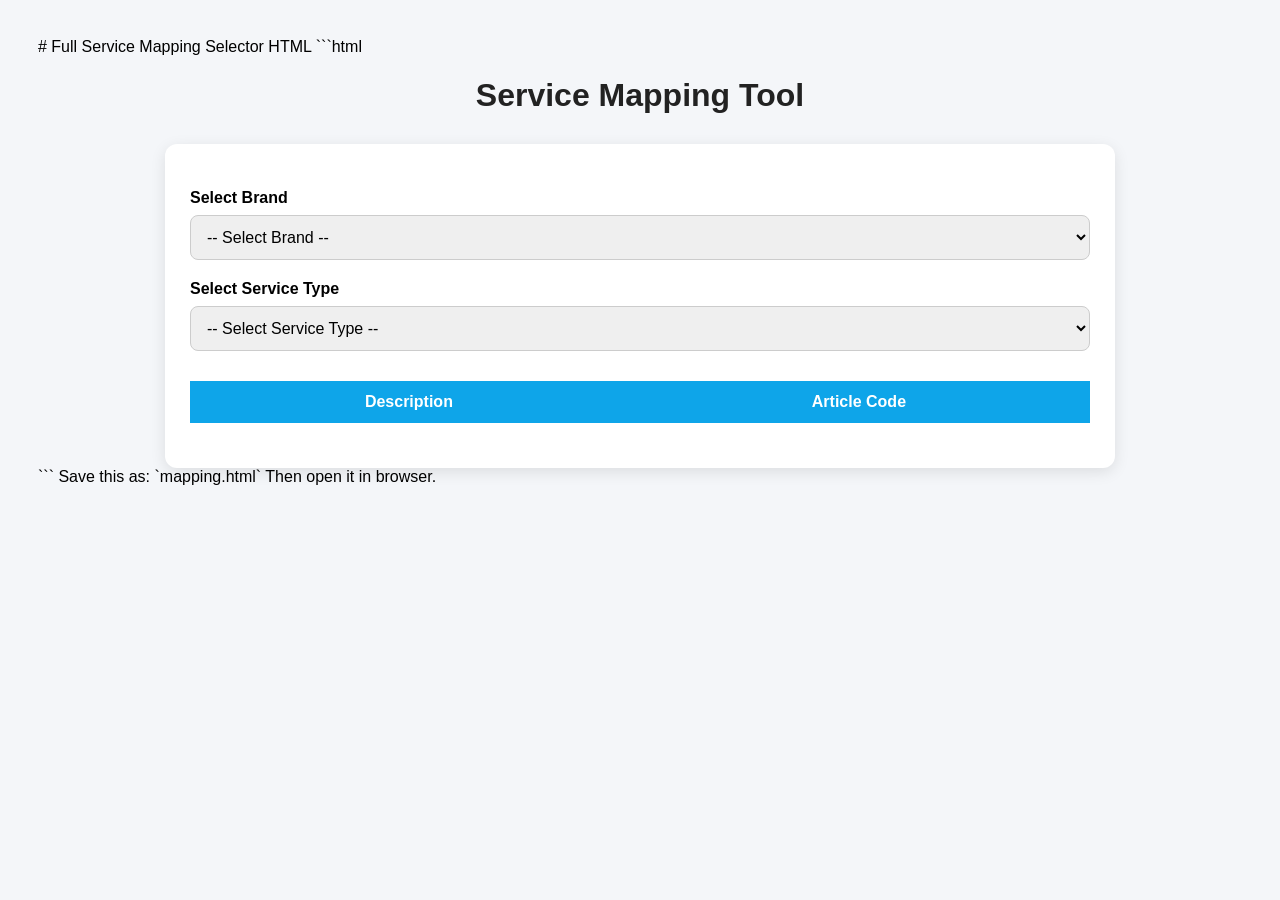
==== series-6.html @ da8d9680 "6 series" ====
# Full Service Mapping Selector HTML

```html
<!DOCTYPE html>
<html lang="en">

<head>
  <meta charset="UTF-8" />
  <meta name="viewport" content="width=device-width, initial-scale=1.0" />
  <title>Service Mapping Selector</title>

  <style>
    body {
      font-family: Arial, sans-serif;
      background: #f4f6f9;
      padding: 30px;
    }

    h1 {
      text-align: center;
      margin-bottom: 30px;
      color: #222;
    }

    .card {
      background: white;
      padding: 25px;
      border-radius: 12px;
      max-width: 900px;
      margin: auto;
      box-shadow: 0 4px 15px rgba(0, 0, 0, 0.1);
    }

    label {
      display: block;
      margin-top: 20px;
      margin-bottom: 8px;
      font-weight: bold;
    }

    select {
      width: 100%;
      padding: 12px;
      border-radius: 8px;
      border: 1px solid #ccc;
      font-size: 16px;
    }

    table {
      width: 100%;
      margin-top: 30px;
      border-collapse: collapse;
    }

    th {
      background: #0ea5e9;
      color: white;
      padding: 12px;
    }

    td {
      padding: 12px;
      border-bottom: 1px solid #ddd;
    }

    tr:hover {
      background: #f1f5f9;
    }

    .no-result {
      text-align: center;
      margin-top: 20px;
      color: red;
      font-weight: bold;
    }
  </style>
</head>

<body>

  <h1>Service Mapping Tool</h1>

  <div class="card">

    <label>Select Brand</label>
    <select id="brandSelect">
      <option value="">-- Select Brand --</option>
    </select>

    <label>Select Service Type</label>
    <select id="typeSelect">
      <option value="">-- Select Service Type --</option>
    </select>

    <table id="resultTable">
      <thead>
        <tr>
          <th>Description</th>
          <th>Article Code</th>
        </tr>
      </thead>
      <tbody></tbody>
    </table>

    <div id="noResult" class="no-result"></div>

  </div>

  <script>

    const services = [

      { brand: '-', type: 'unInstallation', description: 'GT uninstalltion', article: '600501733' },
      { brand: 'BPL', type: 'PMS', description: 'WM MAINTENANCE SERVICE', article: '600562588' },
      { brand: 'BPL', type: 'Installation', description: 'WINDOW AC INSTALLATION PBG', article: '600615496' },
      { brand: 'BPL', type: 'Installation', description: 'WINDOW AC INSTALLATION PBG CAC', article: '600615498' },
      { brand: 'BPL', type: 'Installation', description: 'WINDOW AC INSTALLATION CHARGABLE', article: '600500102' },
      { brand: 'BPL', type: 'PMS', description: 'WATERPURIFIER MAINTENANCE WITHOUT FILTER', article: '600562586' },
      { brand: 'BPL', type: 'PMS', description: 'WATER PURIFIER MAINTENANCE WITH FILTER', article: '600562575' },
      { brand: 'BPL', type: 'REPAIR ARTICLE', description: 'WALL FAN-REPAIR', article: '600528447' },
      { brand: 'BPL', type: 'Installation', description: 'WALL FAN-INSTALLATION-CAC', article: '600528474' },
      { brand: 'BPL', type: 'TRIMMER REPAIR', description: 'TRIMMER REPAIR', article: '600646906' },
      { brand: 'BPL', type: 'Installation', description: 'SPLIT AC INSTALLATION PBG', article: '600615497' },
      { brand: 'BPL', type: 'Installation', description: 'SPLIT AC INSTALLATION PBG CAC', article: '600615499' },
      { brand: 'BPL', type: 'REPAIR ARTICLE', description: 'Refrigerator Direct Cool 185 LTR TO 230R', article: '600506011' },
      { brand: 'BPL', type: 'PMS', description: 'REF MAINTENANCE SERVICE', article: '600562587' },
      { brand: 'BPL', type: 'REPAIR ARTICLE', description: 'PEDESTAL FAN-REPAIR', article: '600528446' },
      { brand: 'BPL', type: 'Demo', description: 'PEDESTAL FAN-DEMO-CAC', article: '600528464' },
      { brand: 'BPL', type: 'PMS', description: 'MWO MAINTENANCE SERVICE', article: '600503978' },
      { brand: 'BPL', type: 'REPAIR ARTICLE', description: 'LED TV Upto 20 Repair', article: '600506386' },
      { brand: 'BPL', type: 'REPAIR ARTICLE', description: 'LED TV 50 & Above Repair', article: '600506391' },
      { brand: 'BPL', type: 'REPAIR ARTICLE', description: 'LED TV 41 to 49 Repair', article: '600506390' },
      { brand: 'BPL', type: 'REPAIR ARTICLE', description: 'LED TV 40 Repair', article: '600506389' },
      { brand: 'BPL', type: 'REPAIR ARTICLE', description: 'LED TV 31 to 39 Repair', article: '600506388' },
      { brand: 'BPL', type: 'REPAIR ARTICLE', description: 'LED TV 21 to 30 Repair', article: '600506387' },
      { brand: 'BPL', type: 'PMS', description: 'HTIB/AUDIO MAINTENANCE SERVICE', article: '600503991' },
      { brand: 'BPL', type: 'PMS', description: 'HETV MAINTENANCE SERVICE', article: '600503981' },
      { brand: 'BPL', type: 'PMS', description: 'GEYSER MAINTENANCE SERVICE', article: '600503977' },
      { brand: 'BPL', type: 'Geyser Installation', description: 'Geyser Installation', article: '600500033' },
      { brand: 'BPL', type: 'REPAIR ARTICLE', description: 'EXHAUST FAN-REPAIR', article: '600528445' },
      { brand: 'BPL', type: 'Installation', description: 'EXHAUST FAN-INSTALLATION-CAC', article: '600528473' },
      { brand: 'BPL', type: 'PMS', description: 'DISH WASHER MAINTENANCE SERVICE', article: '600562578' },
      { brand: 'BPL', type: 'REPAIR ARTICLE', description: 'CELING FAN NORMAL-REPAIR', article: '600528444' },
      { brand: 'BPL', type: 'Installation', description: 'CELING FAN NORMAL-INSTALLATION-CAC', article: '600528472' },
      { brand: 'BPL', type: 'REPAIR ARTICLE', description: 'CELING FAN HIGH END-REPAIR', article: '600528443' },
      { brand: 'BPL', type: 'Installation', description: 'CELING FAN HIGH END-INSTALLATION-CAC', article: '600528471' },
      { brand: 'BPL', type: 'Installation', description: 'BPL 32 & ABOVE TV INSTALLATION-POS', article: '600528105' },
      { brand: 'BPL', type: 'Installation', description: 'BPL 32 & ABOVE TV INSTALLATION-CAC', article: '600528106' },
      { brand: 'BPL', type: 'Installation', description: 'BPL 24 TV INSTALLATION CHG-POS', article: '600528103' },
      { brand: 'BPL', type: 'Installation', description: 'BPL 24 TV INSTALLATION CHG-CAC', article: '600528104' },
      { brand: 'BPL', type: 'PMS', description: 'AC WET MAINTENANCE SERVICE', article: '600562584' },
      { brand: 'BPL', type: 'PMS', description: 'AC JET MAINTENANCE SERVICE', article: '600562585' },
      { brand: 'BPL', type: 'PMS', description: 'AC DRY MAINTENANCE SERVICE', article: '600505990' },
      { brand: 'BPL', type: 'Repair', description: 'AC', article: '600506001' },
      { brand: 'BPL', type: 'PMS', description: 'AC', article: '600505995' },
      { brand: 'BPL/Kelvinator', type: 'REPAIR ARTICLE', description: 'WM FL', article: '600506007' },
      { brand: 'BPL/Kelvinator', type: 'REPAIR ARTICLE', description: 'Washing Machine Semi Automatic Repair', article: '600506009' },
      { brand: 'BPL/Kelvinator', type: 'REPAIR ARTICLE', description: 'Washing Machine FA Top Loading Repair', article: '600506008' },
      { brand: 'BPL/Kelvinator', type: 'REPAIR ARTICLE', description: 'Refrigerator Direct Cool up to 184 Ltr R', article: '600506010' },
      { brand: 'BPL/Kelvinator', type: 'GT DEMO INSTALLATION', description: 'KEL GT REF FROST FREE DEMO-CAC', article: '600524888' },
      { brand: 'BPL/Kelvinator', type: 'GT DEMO INSTALLATION', description: 'KEL GT REF DIRECT COOL DEMO CHG-CAC', article: '600524886' },
      { brand: 'BPL/Kelvinator', type: 'REPAIR ARTICLE', description: 'FF Ref Upto 299 Ltrs Repair', article: '600506398' },
      { brand: 'BPL/Kelvinator', type: 'REPAIR ARTICLE', description: 'FF Ref 600 Ltrs & Above Repair', article: '600506402' },
      { brand: 'BPL/Kelvinator', type: 'REPAIR ARTICLE', description: 'FF Ref 500 to 599 Ltrs Repair', article: '600506401' },
      { brand: 'BPL/Kelvinator', type: 'REPAIR ARTICLE', description: 'FF Ref 400 to 499 Ltrs Repair', article: '600506400' },
      { brand: 'BPL/Kelvinator', type: 'REPAIR ARTICLE', description: 'FF Ref 300 to 399 Ltrs Repair', article: '600506399' },
      { brand: 'BPL/Kelvinator', type: 'COOLER', description: 'COOLER', article: '600519229 / 600519231' },
      { brand: 'BPL/Kelvinator/ LYF', type: 'REPAIR ARTICLE', description: 'Washing Machine FA Front Loading up to 6', article: '600506006' },
      { brand: 'GNG', type: 'REPAIR ARTICLE', description: 'small appliance (GNG), Induction Repair', article: '600517060' },
      { brand: 'Kelvinator', type: 'Installation', description: 'KELVINATOR SAC INST CHARGABLE-CAC', article: '600524572' },
      { brand: 'Kelvinator', type: 'REPAIR ARTICLE', description: 'kelvinator OTG demo', article: '600500094' },
      { brand: 'Kelvinator', type: 'GT DEMO INSTALLATION', description: 'KEL GT SEMI & TOP LOAD WM DEMO CHG-CAC', article: '600527994' },
      { brand: 'Kelvinator', type: 'GT DEMO INSTALLATION', description: 'KEL GT FRONT LOAD WM DEMO FREE-CAC', article: '600527996' },
      { brand: 'Kelvinator', type: 'REPAIR ARTICLE', description: 'Dishwasher Repair', article: '600519862' },
      { brand: 'Kelvinator', type: 'Demo', description: 'DISHWASHER DEMO', article: '600500016' },
      { brand: 'Reconnect', type: 'REECONNECT TV Installation', description: 'REECONNECT TV Installation', article: '600500071' }

    ];

    const brandSelect = document.getElementById('brandSelect');
    const typeSelect = document.getElementById('typeSelect');
    const resultTable = document.querySelector('#resultTable tbody');
    const noResult = document.getElementById('noResult');

    const brands = [...new Set(services.map(s => s.brand))].sort();

    brands.forEach(brand => {
      const option = document.createElement('option');
      option.value = brand;
      option.textContent = brand;
      brandSelect.appendChild(option);
    });

    brandSelect.addEventListener('change', () => {

      typeSelect.innerHTML = '<option value="">-- Select Service Type --</option>';
      resultTable.innerHTML = '';
      noResult.innerHTML = '';

      const selectedBrand = brandSelect.value;

      const filteredTypes = [...new Set(
        services
          .filter(s => s.brand === selectedBrand)
          .map(s => s.type)
      )].sort();

      filteredTypes.forEach(type => {
        const option = document.createElement('option');
        option.value = type;
        option.textContent = type;
        typeSelect.appendChild(option);
      });

    });


    typeSelect.addEventListener('change', () => {

      resultTable.innerHTML = '';
      noResult.innerHTML = '';

      const selectedBrand = brandSelect.value;
      const selectedType = typeSelect.value;

      const results = services.filter(service =>
        service.brand === selectedBrand &&
        service.type === selectedType
      );

      if (results.length === 0) {
        noResult.innerHTML = 'No Results Found';
        return;
      }

      results.forEach(service => {

        const row = document.createElement('tr');

        row.innerHTML = `
      <td>${service.description}</td>
      <td>${service.article}</td>
    `;

        resultTable.appendChild(row);

      });

    });

  </script>

</body>

</html>
```

Save this as:

`mapping.html`

Then open it in browser.
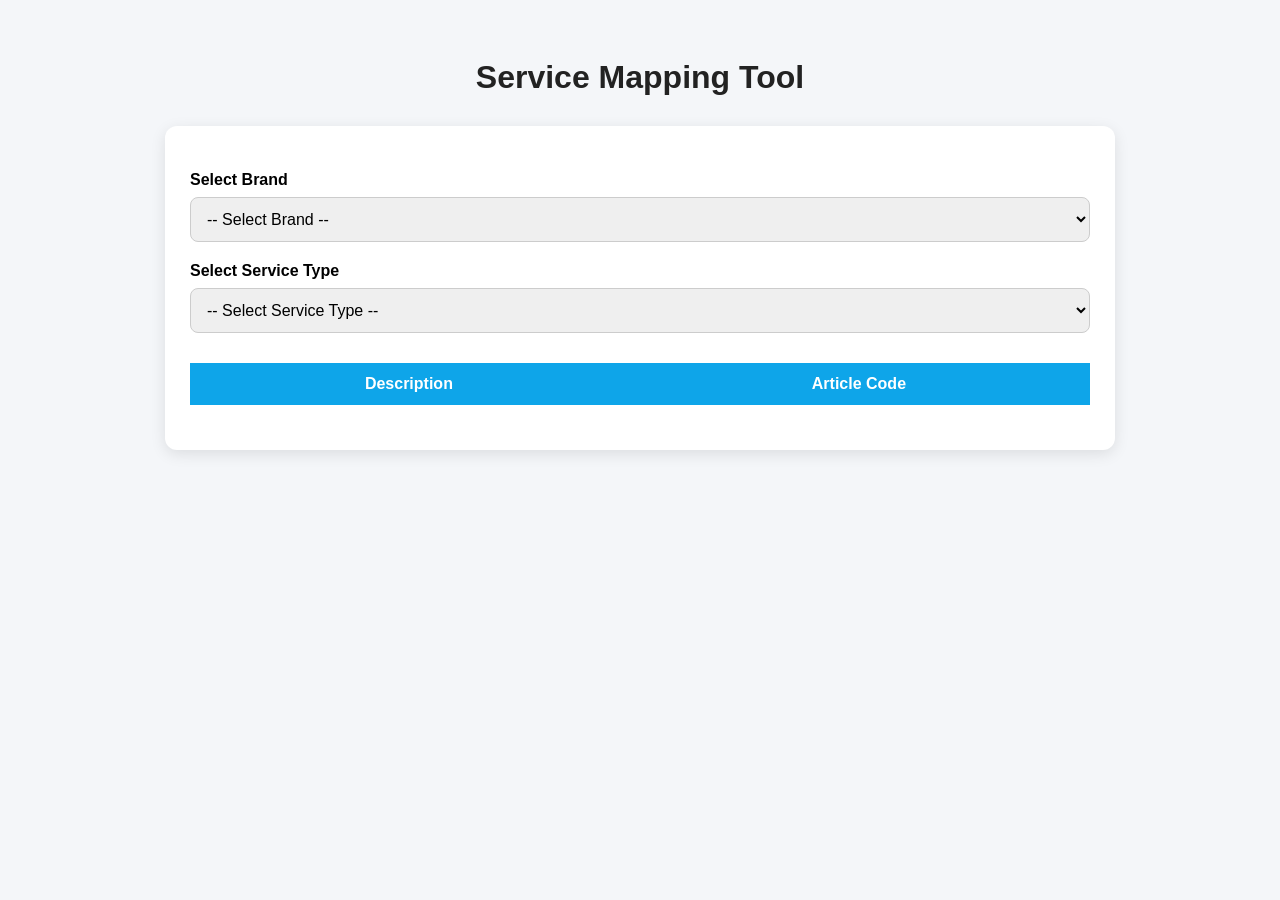
==== commit c18e04ed: "done" ====
--- a/series-6.html
+++ b/series-6.html
@@ -1,6 +1,3 @@
-# Full Service Mapping Selector HTML
-
-```html
 <!DOCTYPE html>
 <html lang="en">
 
@@ -252,11 +249,4 @@
 
 </body>
 
-</html>
-```
-
-Save this as:
-
-`mapping.html`
-
-Then open it in browser.+</html>
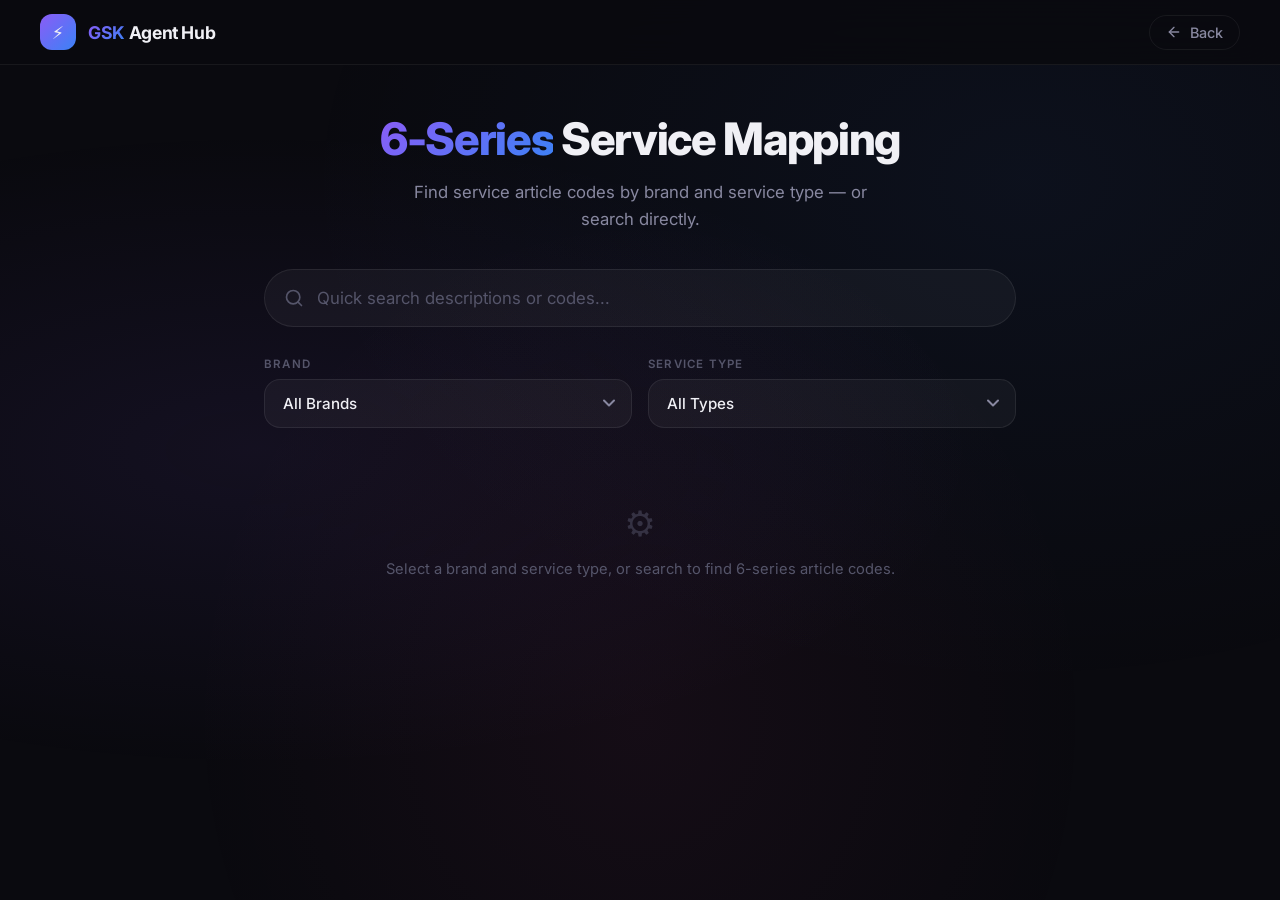
==== commit 82600142: "final" ====
--- a/series-6.html
+++ b/series-6.html
@@ -1,252 +1,446 @@
 <!DOCTYPE html>
 <html lang="en">
-
 <head>
   <meta charset="UTF-8" />
   <meta name="viewport" content="width=device-width, initial-scale=1.0" />
-  <title>Service Mapping Selector</title>
-
+  <meta name="description" content="6-Series Service Mapping Tool — GSK Agent Hub" />
+  <title>6-Series — GSK Agent Hub</title>
+  <link rel="stylesheet" href="css/dashboard.css" />
   <style>
-    body {
-      font-family: Arial, sans-serif;
-      background: #f4f6f9;
-      padding: 30px;
-    }
-
-    h1 {
-      text-align: center;
-      margin-bottom: 30px;
-      color: #222;
-    }
-
-    .card {
-      background: white;
-      padding: 25px;
-      border-radius: 12px;
-      max-width: 900px;
-      margin: auto;
-      box-shadow: 0 4px 15px rgba(0, 0, 0, 0.1);
-    }
-
-    label {
+    .service-page-content { max-width: 800px; }
+
+    /* Dropdowns */
+    .filter-row {
+      display: grid;
+      grid-template-columns: 1fr 1fr;
+      gap: 16px;
+      margin-bottom: 24px;
+    }
+    .filter-group label {
       display: block;
-      margin-top: 20px;
+      font-size: 0.72rem;
+      text-transform: uppercase;
+      letter-spacing: 1.2px;
+      color: var(--text-muted);
+      font-weight: 600;
       margin-bottom: 8px;
-      font-weight: bold;
-    }
-
-    select {
+    }
+    .filter-select {
       width: 100%;
-      padding: 12px;
-      border-radius: 8px;
-      border: 1px solid #ccc;
-      font-size: 16px;
-    }
-
-    table {
-      width: 100%;
-      margin-top: 30px;
-      border-collapse: collapse;
-    }
-
-    th {
-      background: #0ea5e9;
-      color: white;
-      padding: 12px;
-    }
-
-    td {
-      padding: 12px;
-      border-bottom: 1px solid #ddd;
-    }
-
-    tr:hover {
-      background: #f1f5f9;
-    }
-
-    .no-result {
-      text-align: center;
-      margin-top: 20px;
-      color: red;
-      font-weight: bold;
+      padding: 14px 18px;
+      font-size: 0.95rem;
+      font-family: var(--font-family);
+      font-weight: 500;
+      border: 1px solid var(--border-card);
+      border-radius: var(--radius-md);
+      background: var(--bg-card);
+      color: var(--text-primary);
+      outline: none;
+      cursor: pointer;
+      appearance: none;
+      -webkit-appearance: none;
+      background-image: url("data:image/svg+xml,%3Csvg width='12' height='8' viewBox='0 0 12 8' fill='none' xmlns='http://www.w3.org/2000/svg'%3E%3Cpath d='M1 1.5L6 6.5L11 1.5' stroke='%238888a0' stroke-width='2' stroke-linecap='round' stroke-linejoin='round'/%3E%3C/svg%3E");
+      background-repeat: no-repeat;
+      background-position: right 16px center;
+      transition: all var(--duration-normal) ease;
+    }
+    .filter-select:focus {
+      border-color: var(--accent-purple);
+      box-shadow: 0 0 0 3px var(--accent-purple-glow);
+    }
+    .filter-select option {
+      background: #1a1a2e;
+      color: var(--text-primary);
+    }
+
+    /* Quick search */
+    .quick-search {
+      margin-bottom: 20px;
+    }
+    .quick-search .search-input {
+      padding-left: 52px;
+    }
+
+    /* Results meta */
+    .svc-results-meta {
+      display: flex;
+      align-items: center;
+      justify-content: space-between;
+      margin-bottom: 14px;
+      font-size: 0.82rem;
+      color: var(--text-muted);
+      font-weight: 500;
+    }
+    .svc-results-meta span { color: var(--accent-cyan); font-weight: 700; }
+    .svc-clear-btn {
+      background: none;
+      border: 1px solid var(--border-card);
+      color: var(--text-muted);
+      padding: 6px 14px;
+      border-radius: var(--radius-full);
+      font-size: 0.75rem;
+      font-family: var(--font-family);
+      font-weight: 600;
+      cursor: pointer;
+      transition: all var(--duration-fast) ease;
+    }
+    .svc-clear-btn:hover {
+      border-color: var(--accent-red);
+      color: var(--accent-red);
+    }
+
+    /* Result cards */
+    .svc-results { display: flex; flex-direction: column; gap: 10px; max-height: calc(100vh - 420px); overflow-y: auto; padding-right: 4px; }
+    .svc-results::-webkit-scrollbar { width: 5px; }
+    .svc-results::-webkit-scrollbar-thumb { background: var(--border-card); border-radius: 10px; }
+
+    .svc-card {
+      display: flex;
+      align-items: center;
+      justify-content: space-between;
+      gap: 16px;
+      background: var(--bg-card);
+      border: 1px solid var(--border-card);
+      border-radius: var(--radius-md);
+      padding: 16px 20px;
+      transition: all var(--duration-fast) ease;
+      animation: fadeInUp 0.25s var(--ease-out) both;
+    }
+    .svc-card:hover {
+      border-color: var(--border-hover);
+      background: var(--bg-card-hover);
+      transform: translateX(4px);
+    }
+    .svc-card-info { flex: 1; min-width: 0; }
+    .svc-card-desc {
+      font-size: 0.92rem;
+      font-weight: 600;
+      color: var(--text-primary);
+      margin: 0 0 6px;
+      line-height: 1.3;
+    }
+    .svc-card-tags { display: flex; gap: 8px; flex-wrap: wrap; }
+    .svc-tag {
+      font-size: 0.68rem;
+      font-weight: 600;
+      text-transform: uppercase;
+      letter-spacing: 0.8px;
+      padding: 3px 10px;
+      border-radius: var(--radius-full);
+      background: rgba(139, 92, 246, 0.1);
+      color: var(--accent-purple);
+      border: 1px solid rgba(139, 92, 246, 0.15);
+    }
+    .svc-tag.tag-type {
+      background: rgba(6, 182, 212, 0.1);
+      color: var(--accent-cyan);
+      border-color: rgba(6, 182, 212, 0.15);
+    }
+    .svc-card-code {
+      font-size: 0.88rem;
+      font-weight: 700;
+      color: var(--accent-cyan);
+      font-variant-numeric: tabular-nums;
+      white-space: nowrap;
+      letter-spacing: 0.5px;
+    }
+    .svc-copy-btn {
+      flex-shrink: 0;
+      width: 38px; height: 38px;
+      display: flex; align-items: center; justify-content: center;
+      background: transparent;
+      border: 1px solid var(--border-card);
+      border-radius: var(--radius-sm);
+      color: var(--text-muted);
+      cursor: pointer;
+      transition: all var(--duration-fast) ease;
+    }
+    .svc-copy-btn:hover {
+      border-color: var(--accent-cyan);
+      color: var(--accent-cyan);
+      background: rgba(6, 182, 212, 0.08);
+    }
+
+    /* Empty / initial state */
+    .svc-empty { text-align: center; padding: 50px 20px; color: var(--text-muted); }
+    .svc-empty .empty-icon { font-size: 2.2rem; margin-bottom: 14px; opacity: 0.5; }
+    .svc-empty p { font-size: 0.92rem; line-height: 1.5; }
+
+    /* Toast */
+    .copy-toast {
+      position: fixed; bottom: 30px; left: 50%;
+      transform: translateX(-50%) translateY(20px);
+      background: var(--accent-cyan); color: #0a0a0f;
+      padding: 12px 28px; border-radius: var(--radius-full);
+      font-size: 0.85rem; font-weight: 600;
+      opacity: 0; pointer-events: none;
+      transition: all 0.3s var(--ease-out); z-index: 999;
+      box-shadow: 0 8px 30px rgba(6, 182, 212, 0.4);
+    }
+    .copy-toast.show { opacity: 1; transform: translateX(-50%) translateY(0); }
+
+    @media (max-width: 600px) {
+      .filter-row { grid-template-columns: 1fr; gap: 12px; }
+      .svc-card { flex-direction: column; align-items: flex-start; }
+      .svc-card-code { margin-top: 8px; }
     }
   </style>
 </head>
-
 <body>
 
-  <h1>Service Mapping Tool</h1>
-
-  <div class="card">
-
-    <label>Select Brand</label>
-    <select id="brandSelect">
-      <option value="">-- Select Brand --</option>
-    </select>
-
-    <label>Select Service Type</label>
-    <select id="typeSelect">
-      <option value="">-- Select Service Type --</option>
-    </select>
-
-    <table id="resultTable">
-      <thead>
-        <tr>
-          <th>Description</th>
-          <th>Article Code</th>
-        </tr>
-      </thead>
-      <tbody></tbody>
-    </table>
-
-    <div id="noResult" class="no-result"></div>
-
-  </div>
+  <!-- Navigation -->
+  <nav class="nav-bar">
+    <div class="nav-inner">
+      <a href="index.html" class="nav-brand">
+        <div class="nav-brand-icon">⚡</div>
+        <div class="nav-brand-text"><span>GSK</span> Agent Hub</div>
+      </a>
+      <a href="index.html" class="nav-back" id="nav-back-home">
+        <svg viewBox="0 0 24 24" fill="none" stroke="currentColor" stroke-width="2" stroke-linecap="round" stroke-linejoin="round">
+          <line x1="19" y1="12" x2="5" y2="12"/>
+          <polyline points="12 19 5 12 12 5"/>
+        </svg>
+        Back
+      </a>
+    </div>
+  </nav>
+
+  <!-- Header -->
+  <header class="page-header animate-in">
+    <h1><span class="gradient-text">6-Series</span> Service Mapping</h1>
+    <p class="subtitle">Find service article codes by brand and service type — or search directly.</p>
+  </header>
+
+  <!-- Content -->
+  <main class="page-content service-page-content">
+
+    <!-- Quick Search -->
+    <div class="quick-search animate-in animate-in-delay-1">
+      <div class="search-wrapper">
+        <input type="text" id="quickSearch" class="search-input" placeholder="Quick search descriptions or codes..." autocomplete="off" />
+        <svg class="search-icon" width="20" height="20" viewBox="0 0 24 24" fill="none" stroke="currentColor" stroke-width="2" stroke-linecap="round" stroke-linejoin="round">
+          <circle cx="11" cy="11" r="8"/><line x1="21" y1="21" x2="16.65" y2="16.65"/>
+        </svg>
+      </div>
+    </div>
+
+    <!-- Filters -->
+    <div class="filter-row animate-in animate-in-delay-2">
+      <div class="filter-group">
+        <label for="brandSelect">Brand</label>
+        <select id="brandSelect" class="filter-select">
+          <option value="">All Brands</option>
+        </select>
+      </div>
+      <div class="filter-group">
+        <label for="typeSelect">Service Type</label>
+        <select id="typeSelect" class="filter-select">
+          <option value="">All Types</option>
+        </select>
+      </div>
+    </div>
+
+    <!-- Results Meta -->
+    <div id="resultsMeta" class="svc-results-meta" style="display:none;">
+      <div><span id="resultsCount">0</span> services found</div>
+      <button class="svc-clear-btn" id="clearBtn">Clear Filters</button>
+    </div>
+
+    <!-- Results -->
+    <div id="svcResults" class="svc-results"></div>
+
+    <!-- Empty State -->
+    <div id="emptyState" class="svc-empty animate-in animate-in-delay-3">
+      <div class="empty-icon">⚙️</div>
+      <p>Select a brand and service type, or search to find 6-series article codes.</p>
+    </div>
+
+    <!-- No Results -->
+    <div id="noResults" class="error-msg" style="display:none;">No matching services found.</div>
+  </main>
+
+  <!-- Toast -->
+  <div id="copyToast" class="copy-toast">Copied!</div>
 
   <script>
-
     const services = [
-
-      { brand: '-', type: 'unInstallation', description: 'GT uninstalltion', article: '600501733' },
-      { brand: 'BPL', type: 'PMS', description: 'WM MAINTENANCE SERVICE', article: '600562588' },
-      { brand: 'BPL', type: 'Installation', description: 'WINDOW AC INSTALLATION PBG', article: '600615496' },
-      { brand: 'BPL', type: 'Installation', description: 'WINDOW AC INSTALLATION PBG CAC', article: '600615498' },
-      { brand: 'BPL', type: 'Installation', description: 'WINDOW AC INSTALLATION CHARGABLE', article: '600500102' },
-      { brand: 'BPL', type: 'PMS', description: 'WATERPURIFIER MAINTENANCE WITHOUT FILTER', article: '600562586' },
-      { brand: 'BPL', type: 'PMS', description: 'WATER PURIFIER MAINTENANCE WITH FILTER', article: '600562575' },
-      { brand: 'BPL', type: 'REPAIR ARTICLE', description: 'WALL FAN-REPAIR', article: '600528447' },
-      { brand: 'BPL', type: 'Installation', description: 'WALL FAN-INSTALLATION-CAC', article: '600528474' },
-      { brand: 'BPL', type: 'TRIMMER REPAIR', description: 'TRIMMER REPAIR', article: '600646906' },
-      { brand: 'BPL', type: 'Installation', description: 'SPLIT AC INSTALLATION PBG', article: '600615497' },
-      { brand: 'BPL', type: 'Installation', description: 'SPLIT AC INSTALLATION PBG CAC', article: '600615499' },
-      { brand: 'BPL', type: 'REPAIR ARTICLE', description: 'Refrigerator Direct Cool 185 LTR TO 230R', article: '600506011' },
-      { brand: 'BPL', type: 'PMS', description: 'REF MAINTENANCE SERVICE', article: '600562587' },
-      { brand: 'BPL', type: 'REPAIR ARTICLE', description: 'PEDESTAL FAN-REPAIR', article: '600528446' },
-      { brand: 'BPL', type: 'Demo', description: 'PEDESTAL FAN-DEMO-CAC', article: '600528464' },
-      { brand: 'BPL', type: 'PMS', description: 'MWO MAINTENANCE SERVICE', article: '600503978' },
-      { brand: 'BPL', type: 'REPAIR ARTICLE', description: 'LED TV Upto 20 Repair', article: '600506386' },
-      { brand: 'BPL', type: 'REPAIR ARTICLE', description: 'LED TV 50 & Above Repair', article: '600506391' },
-      { brand: 'BPL', type: 'REPAIR ARTICLE', description: 'LED TV 41 to 49 Repair', article: '600506390' },
-      { brand: 'BPL', type: 'REPAIR ARTICLE', description: 'LED TV 40 Repair', article: '600506389' },
-      { brand: 'BPL', type: 'REPAIR ARTICLE', description: 'LED TV 31 to 39 Repair', article: '600506388' },
-      { brand: 'BPL', type: 'REPAIR ARTICLE', description: 'LED TV 21 to 30 Repair', article: '600506387' },
-      { brand: 'BPL', type: 'PMS', description: 'HTIB/AUDIO MAINTENANCE SERVICE', article: '600503991' },
-      { brand: 'BPL', type: 'PMS', description: 'HETV MAINTENANCE SERVICE', article: '600503981' },
-      { brand: 'BPL', type: 'PMS', description: 'GEYSER MAINTENANCE SERVICE', article: '600503977' },
-      { brand: 'BPL', type: 'Geyser Installation', description: 'Geyser Installation', article: '600500033' },
-      { brand: 'BPL', type: 'REPAIR ARTICLE', description: 'EXHAUST FAN-REPAIR', article: '600528445' },
-      { brand: 'BPL', type: 'Installation', description: 'EXHAUST FAN-INSTALLATION-CAC', article: '600528473' },
-      { brand: 'BPL', type: 'PMS', description: 'DISH WASHER MAINTENANCE SERVICE', article: '600562578' },
-      { brand: 'BPL', type: 'REPAIR ARTICLE', description: 'CELING FAN NORMAL-REPAIR', article: '600528444' },
-      { brand: 'BPL', type: 'Installation', description: 'CELING FAN NORMAL-INSTALLATION-CAC', article: '600528472' },
-      { brand: 'BPL', type: 'REPAIR ARTICLE', description: 'CELING FAN HIGH END-REPAIR', article: '600528443' },
-      { brand: 'BPL', type: 'Installation', description: 'CELING FAN HIGH END-INSTALLATION-CAC', article: '600528471' },
-      { brand: 'BPL', type: 'Installation', description: 'BPL 32 & ABOVE TV INSTALLATION-POS', article: '600528105' },
-      { brand: 'BPL', type: 'Installation', description: 'BPL 32 & ABOVE TV INSTALLATION-CAC', article: '600528106' },
-      { brand: 'BPL', type: 'Installation', description: 'BPL 24 TV INSTALLATION CHG-POS', article: '600528103' },
-      { brand: 'BPL', type: 'Installation', description: 'BPL 24 TV INSTALLATION CHG-CAC', article: '600528104' },
-      { brand: 'BPL', type: 'PMS', description: 'AC WET MAINTENANCE SERVICE', article: '600562584' },
-      { brand: 'BPL', type: 'PMS', description: 'AC JET MAINTENANCE SERVICE', article: '600562585' },
-      { brand: 'BPL', type: 'PMS', description: 'AC DRY MAINTENANCE SERVICE', article: '600505990' },
-      { brand: 'BPL', type: 'Repair', description: 'AC', article: '600506001' },
-      { brand: 'BPL', type: 'PMS', description: 'AC', article: '600505995' },
-      { brand: 'BPL/Kelvinator', type: 'REPAIR ARTICLE', description: 'WM FL', article: '600506007' },
-      { brand: 'BPL/Kelvinator', type: 'REPAIR ARTICLE', description: 'Washing Machine Semi Automatic Repair', article: '600506009' },
-      { brand: 'BPL/Kelvinator', type: 'REPAIR ARTICLE', description: 'Washing Machine FA Top Loading Repair', article: '600506008' },
-      { brand: 'BPL/Kelvinator', type: 'REPAIR ARTICLE', description: 'Refrigerator Direct Cool up to 184 Ltr R', article: '600506010' },
-      { brand: 'BPL/Kelvinator', type: 'GT DEMO INSTALLATION', description: 'KEL GT REF FROST FREE DEMO-CAC', article: '600524888' },
-      { brand: 'BPL/Kelvinator', type: 'GT DEMO INSTALLATION', description: 'KEL GT REF DIRECT COOL DEMO CHG-CAC', article: '600524886' },
-      { brand: 'BPL/Kelvinator', type: 'REPAIR ARTICLE', description: 'FF Ref Upto 299 Ltrs Repair', article: '600506398' },
-      { brand: 'BPL/Kelvinator', type: 'REPAIR ARTICLE', description: 'FF Ref 600 Ltrs & Above Repair', article: '600506402' },
-      { brand: 'BPL/Kelvinator', type: 'REPAIR ARTICLE', description: 'FF Ref 500 to 599 Ltrs Repair', article: '600506401' },
-      { brand: 'BPL/Kelvinator', type: 'REPAIR ARTICLE', description: 'FF Ref 400 to 499 Ltrs Repair', article: '600506400' },
-      { brand: 'BPL/Kelvinator', type: 'REPAIR ARTICLE', description: 'FF Ref 300 to 399 Ltrs Repair', article: '600506399' },
-      { brand: 'BPL/Kelvinator', type: 'COOLER', description: 'COOLER', article: '600519229 / 600519231' },
-      { brand: 'BPL/Kelvinator/ LYF', type: 'REPAIR ARTICLE', description: 'Washing Machine FA Front Loading up to 6', article: '600506006' },
-      { brand: 'GNG', type: 'REPAIR ARTICLE', description: 'small appliance (GNG), Induction Repair', article: '600517060' },
-      { brand: 'Kelvinator', type: 'Installation', description: 'KELVINATOR SAC INST CHARGABLE-CAC', article: '600524572' },
-      { brand: 'Kelvinator', type: 'REPAIR ARTICLE', description: 'kelvinator OTG demo', article: '600500094' },
-      { brand: 'Kelvinator', type: 'GT DEMO INSTALLATION', description: 'KEL GT SEMI & TOP LOAD WM DEMO CHG-CAC', article: '600527994' },
-      { brand: 'Kelvinator', type: 'GT DEMO INSTALLATION', description: 'KEL GT FRONT LOAD WM DEMO FREE-CAC', article: '600527996' },
-      { brand: 'Kelvinator', type: 'REPAIR ARTICLE', description: 'Dishwasher Repair', article: '600519862' },
-      { brand: 'Kelvinator', type: 'Demo', description: 'DISHWASHER DEMO', article: '600500016' },
-      { brand: 'Reconnect', type: 'REECONNECT TV Installation', description: 'REECONNECT TV Installation', article: '600500071' }
-
+      {brand:'-',type:'unInstallation',description:'GT uninstalltion',article:'600501733'},
+      {brand:'BPL',type:'PMS',description:'WM MAINTENANCE SERVICE',article:'600562588'},
+      {brand:'BPL',type:'Installation',description:'WINDOW AC INSTALLATION PBG',article:'600615496'},
+      {brand:'BPL',type:'Installation',description:'WINDOW AC INSTALLATION PBG CAC',article:'600615498'},
+      {brand:'BPL',type:'Installation',description:'WINDOW AC INSTALLATION CHARGABLE',article:'600500102'},
+      {brand:'BPL',type:'PMS',description:'WATERPURIFIER MAINTENANCE WITHOUT FILTER',article:'600562586'},
+      {brand:'BPL',type:'PMS',description:'WATER PURIFIER MAINTENANCE WITH FILTER',article:'600562575'},
+      {brand:'BPL',type:'REPAIR ARTICLE',description:'WALL FAN-REPAIR',article:'600528447'},
+      {brand:'BPL',type:'Installation',description:'WALL FAN-INSTALLATION-CAC',article:'600528474'},
+      {brand:'BPL',type:'TRIMMER REPAIR',description:'TRIMMER REPAIR',article:'600646906'},
+      {brand:'BPL',type:'Installation',description:'SPLIT AC INSTALLATION PBG',article:'600615497'},
+      {brand:'BPL',type:'Installation',description:'SPLIT AC INSTALLATION PBG CAC',article:'600615499'},
+      {brand:'BPL',type:'REPAIR ARTICLE',description:'Refrigerator Direct Cool 185 LTR TO 230R',article:'600506011'},
+      {brand:'BPL',type:'PMS',description:'REF MAINTENANCE SERVICE',article:'600562587'},
+      {brand:'BPL',type:'REPAIR ARTICLE',description:'PEDESTAL FAN-REPAIR',article:'600528446'},
+      {brand:'BPL',type:'Demo',description:'PEDESTAL FAN-DEMO-CAC',article:'600528464'},
+      {brand:'BPL',type:'PMS',description:'MWO MAINTENANCE SERVICE',article:'600503978'},
+      {brand:'BPL',type:'REPAIR ARTICLE',description:'LED TV Upto 20 Repair',article:'600506386'},
+      {brand:'BPL',type:'REPAIR ARTICLE',description:'LED TV 50 & Above Repair',article:'600506391'},
+      {brand:'BPL',type:'REPAIR ARTICLE',description:'LED TV 41 to 49 Repair',article:'600506390'},
+      {brand:'BPL',type:'REPAIR ARTICLE',description:'LED TV 40 Repair',article:'600506389'},
+      {brand:'BPL',type:'REPAIR ARTICLE',description:'LED TV 31 to 39 Repair',article:'600506388'},
+      {brand:'BPL',type:'REPAIR ARTICLE',description:'LED TV 21 to 30 Repair',article:'600506387'},
+      {brand:'BPL',type:'PMS',description:'HTIB/AUDIO MAINTENANCE SERVICE',article:'600503991'},
+      {brand:'BPL',type:'PMS',description:'HETV MAINTENANCE SERVICE',article:'600503981'},
+      {brand:'BPL',type:'PMS',description:'GEYSER MAINTENANCE SERVICE',article:'600503977'},
+      {brand:'BPL',type:'Geyser Installation',description:'Geyser Installation',article:'600500033'},
+      {brand:'BPL',type:'REPAIR ARTICLE',description:'EXHAUST FAN-REPAIR',article:'600528445'},
+      {brand:'BPL',type:'Installation',description:'EXHAUST FAN-INSTALLATION-CAC',article:'600528473'},
+      {brand:'BPL',type:'PMS',description:'DISH WASHER MAINTENANCE SERVICE',article:'600562578'},
+      {brand:'BPL',type:'REPAIR ARTICLE',description:'CELING FAN NORMAL-REPAIR',article:'600528444'},
+      {brand:'BPL',type:'Installation',description:'CELING FAN NORMAL-INSTALLATION-CAC',article:'600528472'},
+      {brand:'BPL',type:'REPAIR ARTICLE',description:'CELING FAN HIGH END-REPAIR',article:'600528443'},
+      {brand:'BPL',type:'Installation',description:'CELING FAN HIGH END-INSTALLATION-CAC',article:'600528471'},
+      {brand:'BPL',type:'Installation',description:'BPL 32 & ABOVE TV INSTALLATION-POS',article:'600528105'},
+      {brand:'BPL',type:'Installation',description:'BPL 32 & ABOVE TV INSTALLATION-CAC',article:'600528106'},
+      {brand:'BPL',type:'Installation',description:'BPL 24 TV INSTALLATION CHG-POS',article:'600528103'},
+      {brand:'BPL',type:'Installation',description:'BPL 24 TV INSTALLATION CHG-CAC',article:'600528104'},
+      {brand:'BPL',type:'PMS',description:'AC WET MAINTENANCE SERVICE',article:'600562584'},
+      {brand:'BPL',type:'PMS',description:'AC JET MAINTENANCE SERVICE',article:'600562585'},
+      {brand:'BPL',type:'PMS',description:'AC DRY MAINTENANCE SERVICE',article:'600505990'},
+      {brand:'BPL',type:'Repair',description:'AC',article:'600506001'},
+      {brand:'BPL',type:'PMS',description:'AC',article:'600505995'},
+      {brand:'BPL/Kelvinator',type:'REPAIR ARTICLE',description:'WM FL',article:'600506007'},
+      {brand:'BPL/Kelvinator',type:'REPAIR ARTICLE',description:'Washing Machine Semi Automatic Repair',article:'600506009'},
+      {brand:'BPL/Kelvinator',type:'REPAIR ARTICLE',description:'Washing Machine FA Top Loading Repair',article:'600506008'},
+      {brand:'BPL/Kelvinator',type:'REPAIR ARTICLE',description:'Refrigerator Direct Cool up to 184 Ltr R',article:'600506010'},
+      {brand:'BPL/Kelvinator',type:'GT DEMO INSTALLATION',description:'KEL GT REF FROST FREE DEMO-CAC',article:'600524888'},
+      {brand:'BPL/Kelvinator',type:'GT DEMO INSTALLATION',description:'KEL GT REF DIRECT COOL DEMO CHG-CAC',article:'600524886'},
+      {brand:'BPL/Kelvinator',type:'REPAIR ARTICLE',description:'FF Ref Upto 299 Ltrs Repair',article:'600506398'},
+      {brand:'BPL/Kelvinator',type:'REPAIR ARTICLE',description:'FF Ref 600 Ltrs & Above Repair',article:'600506402'},
+      {brand:'BPL/Kelvinator',type:'REPAIR ARTICLE',description:'FF Ref 500 to 599 Ltrs Repair',article:'600506401'},
+      {brand:'BPL/Kelvinator',type:'REPAIR ARTICLE',description:'FF Ref 400 to 499 Ltrs Repair',article:'600506400'},
+      {brand:'BPL/Kelvinator',type:'REPAIR ARTICLE',description:'FF Ref 300 to 399 Ltrs Repair',article:'600506399'},
+      {brand:'BPL/Kelvinator',type:'COOLER',description:'COOLER',article:'600519229 / 600519231'},
+      {brand:'BPL/Kelvinator/ LYF',type:'REPAIR ARTICLE',description:'Washing Machine FA Front Loading up to 6',article:'600506006'},
+      {brand:'GNG',type:'REPAIR ARTICLE',description:'small appliance (GNG), Induction Repair',article:'600517060'},
+      {brand:'Kelvinator',type:'Installation',description:'KELVINATOR SAC INST CHARGABLE-CAC',article:'600524572'},
+      {brand:'Kelvinator',type:'REPAIR ARTICLE',description:'kelvinator OTG demo',article:'600500094'},
+      {brand:'Kelvinator',type:'GT DEMO INSTALLATION',description:'KEL GT SEMI & TOP LOAD WM DEMO CHG-CAC',article:'600527994'},
+      {brand:'Kelvinator',type:'GT DEMO INSTALLATION',description:'KEL GT FRONT LOAD WM DEMO FREE-CAC',article:'600527996'},
+      {brand:'Kelvinator',type:'REPAIR ARTICLE',description:'Dishwasher Repair',article:'600519862'},
+      {brand:'Kelvinator',type:'Demo',description:'DISHWASHER DEMO',article:'600500016'},
+      {brand:'Reconnect',type:'REECONNECT TV Installation',description:'REECONNECT TV Installation',article:'600500071'}
     ];
 
+    // DOM
     const brandSelect = document.getElementById('brandSelect');
     const typeSelect = document.getElementById('typeSelect');
-    const resultTable = document.querySelector('#resultTable tbody');
-    const noResult = document.getElementById('noResult');
-
+    const quickSearch = document.getElementById('quickSearch');
+    const resultsContainer = document.getElementById('svcResults');
+    const resultsMeta = document.getElementById('resultsMeta');
+    const resultsCount = document.getElementById('resultsCount');
+    const emptyState = document.getElementById('emptyState');
+    const noResults = document.getElementById('noResults');
+    const clearBtn = document.getElementById('clearBtn');
+
+    // Populate brands
     const brands = [...new Set(services.map(s => s.brand))].sort();
-
-    brands.forEach(brand => {
-      const option = document.createElement('option');
-      option.value = brand;
-      option.textContent = brand;
-      brandSelect.appendChild(option);
+    brands.forEach(b => {
+      const o = document.createElement('option');
+      o.value = b; o.textContent = b;
+      brandSelect.appendChild(o);
     });
 
+    // Update types when brand changes
     brandSelect.addEventListener('change', () => {
-
-      typeSelect.innerHTML = '<option value="">-- Select Service Type --</option>';
-      resultTable.innerHTML = '';
-      noResult.innerHTML = '';
-
-      const selectedBrand = brandSelect.value;
-
-      const filteredTypes = [...new Set(
-        services
-          .filter(s => s.brand === selectedBrand)
-          .map(s => s.type)
-      )].sort();
-
-      filteredTypes.forEach(type => {
-        const option = document.createElement('option');
-        option.value = type;
-        option.textContent = type;
-        typeSelect.appendChild(option);
-      });
-
+      const sel = brandSelect.value;
+      typeSelect.innerHTML = '<option value="">All Types</option>';
+      if (sel) {
+        const types = [...new Set(services.filter(s => s.brand === sel).map(s => s.type))].sort();
+        types.forEach(t => {
+          const o = document.createElement('option');
+          o.value = t; o.textContent = t;
+          typeSelect.appendChild(o);
+        });
+      }
+      renderResults();
     });
 
-
-    typeSelect.addEventListener('change', () => {
-
-      resultTable.innerHTML = '';
-      noResult.innerHTML = '';
-
-      const selectedBrand = brandSelect.value;
-      const selectedType = typeSelect.value;
-
-      const results = services.filter(service =>
-        service.brand === selectedBrand &&
-        service.type === selectedType
-      );
-
-      if (results.length === 0) {
-        noResult.innerHTML = 'No Results Found';
+    typeSelect.addEventListener('change', renderResults);
+
+    let debounce;
+    quickSearch.addEventListener('input', () => {
+      clearTimeout(debounce);
+      debounce = setTimeout(renderResults, 150);
+    });
+
+    clearBtn.addEventListener('click', () => {
+      brandSelect.value = '';
+      typeSelect.innerHTML = '<option value="">All Types</option>';
+      quickSearch.value = '';
+      renderResults();
+    });
+
+    function renderResults() {
+      const brand = brandSelect.value;
+      const type = typeSelect.value;
+      const query = quickSearch.value.trim().toLowerCase();
+
+      if (!brand && !type && !query) {
+        resultsContainer.innerHTML = '';
+        resultsMeta.style.display = 'none';
+        noResults.style.display = 'none';
+        emptyState.style.display = 'block';
         return;
       }
 
-      results.forEach(service => {
-
-        const row = document.createElement('tr');
-
-        row.innerHTML = `
-      <td>${service.description}</td>
-      <td>${service.article}</td>
-    `;
-
-        resultTable.appendChild(row);
-
-      });
-
-    });
-
+      emptyState.style.display = 'none';
+
+      let filtered = services;
+      if (brand) filtered = filtered.filter(s => s.brand === brand);
+      if (type) filtered = filtered.filter(s => s.type === type);
+      if (query) filtered = filtered.filter(s =>
+        s.description.toLowerCase().includes(query) ||
+        s.article.toLowerCase().includes(query) ||
+        s.brand.toLowerCase().includes(query) ||
+        s.type.toLowerCase().includes(query)
+      );
+
+      if (filtered.length === 0) {
+        resultsContainer.innerHTML = '';
+        resultsMeta.style.display = 'none';
+        noResults.style.display = 'block';
+        return;
+      }
+
+      noResults.style.display = 'none';
+      resultsCount.textContent = filtered.length;
+      resultsMeta.style.display = 'flex';
+
+      resultsContainer.innerHTML = filtered.map((s, i) => `
+        <div class="svc-card" style="animation-delay:${i * 0.03}s">
+          <div class="svc-card-info">
+            <p class="svc-card-desc">${s.description}</p>
+            <div class="svc-card-tags">
+              <span class="svc-tag">${s.brand}</span>
+              <span class="svc-tag tag-type">${s.type}</span>
+            </div>
+          </div>
+          <span class="svc-card-code">${s.article}</span>
+          <button class="svc-copy-btn" onclick="copyCode('${s.article}')" title="Copy code">
+            <svg width="16" height="16" viewBox="0 0 24 24" fill="none" stroke="currentColor" stroke-width="2" stroke-linecap="round" stroke-linejoin="round">
+              <rect x="9" y="9" width="13" height="13" rx="2" ry="2"/>
+              <path d="M5 15H4a2 2 0 0 1-2-2V4a2 2 0 0 1 2-2h9a2 2 0 0 1 2 2v1"/>
+            </svg>
+          </button>
+        </div>
+      `).join('');
+    }
+
+    function copyCode(code) {
+      navigator.clipboard.writeText(code);
+      const toast = document.getElementById('copyToast');
+      toast.classList.add('show');
+      setTimeout(() => toast.classList.remove('show'), 1800);
+    }
   </script>
-
 </body>
-
 </html>
--- a/css/dashboard.css
+++ b/css/dashboard.css
@@ -0,0 +1,733 @@
+/* ============================================
+   GSK Agent Hub — Design System & Dashboard CSS
+   ============================================ */
+
+@import url('https://fonts.googleapis.com/css2?family=Inter:wght@300;400;500;600;700;800;900&display=swap');
+
+/* ---- CSS Custom Properties ---- */
+:root {
+  /* Colors */
+  --bg-primary: #0a0a0f;
+  --bg-secondary: #12121a;
+  --bg-card: rgba(255, 255, 255, 0.04);
+  --bg-card-hover: rgba(255, 255, 255, 0.08);
+  --bg-glass: rgba(255, 255, 255, 0.06);
+  --bg-nav: rgba(10, 10, 15, 0.85);
+
+  --text-primary: #f0f0f5;
+  --text-secondary: #8888a0;
+  --text-muted: #55556a;
+
+  --accent-purple: #8b5cf6;
+  --accent-purple-glow: rgba(139, 92, 246, 0.3);
+  --accent-blue: #3b82f6;
+  --accent-cyan: #06b6d4;
+  --accent-pink: #ec4899;
+  --accent-green: #10b981;
+  --accent-orange: #f59e0b;
+  --accent-red: #ef4444;
+
+  --gradient-primary: linear-gradient(135deg, #8b5cf6, #3b82f6);
+  --gradient-warm: linear-gradient(135deg, #f59e0b, #ec4899);
+  --gradient-cool: linear-gradient(135deg, #06b6d4, #8b5cf6);
+  --gradient-mesh: radial-gradient(ellipse at 20% 50%, rgba(139, 92, 246, 0.08) 0%, transparent 50%),
+                   radial-gradient(ellipse at 80% 20%, rgba(59, 130, 246, 0.06) 0%, transparent 50%),
+                   radial-gradient(ellipse at 50% 80%, rgba(236, 72, 153, 0.05) 0%, transparent 50%);
+
+  /* Borders */
+  --border-subtle: rgba(255, 255, 255, 0.06);
+  --border-card: rgba(255, 255, 255, 0.08);
+  --border-hover: rgba(139, 92, 246, 0.3);
+
+  /* Radius */
+  --radius-sm: 12px;
+  --radius-md: 16px;
+  --radius-lg: 24px;
+  --radius-xl: 32px;
+  --radius-full: 50px;
+
+  /* Shadows */
+  --shadow-sm: 0 2px 8px rgba(0, 0, 0, 0.2);
+  --shadow-md: 0 8px 24px rgba(0, 0, 0, 0.3);
+  --shadow-lg: 0 16px 48px rgba(0, 0, 0, 0.4);
+  --shadow-glow: 0 0 40px rgba(139, 92, 246, 0.15);
+
+  /* Transitions */
+  --ease-out: cubic-bezier(0.16, 1, 0.3, 1);
+  --ease-spring: cubic-bezier(0.34, 1.56, 0.64, 1);
+  --duration-fast: 0.2s;
+  --duration-normal: 0.35s;
+  --duration-slow: 0.5s;
+
+  /* Font */
+  --font-family: 'Inter', system-ui, -apple-system, sans-serif;
+}
+
+/* ---- Reset & Base ---- */
+*,
+*::before,
+*::after {
+  box-sizing: border-box;
+  margin: 0;
+  padding: 0;
+}
+
+html {
+  scroll-behavior: smooth;
+}
+
+body {
+  font-family: var(--font-family);
+  background-color: var(--bg-primary);
+  color: var(--text-primary);
+  min-height: 100vh;
+  overflow-x: hidden;
+  -webkit-font-smoothing: antialiased;
+  -moz-osx-font-smoothing: grayscale;
+}
+
+/* ---- Background Mesh ---- */
+body::before {
+  content: '';
+  position: fixed;
+  top: 0;
+  left: 0;
+  right: 0;
+  bottom: 0;
+  background: var(--gradient-mesh);
+  pointer-events: none;
+  z-index: 0;
+}
+
+/* ---- Navigation Bar ---- */
+.nav-bar {
+  position: sticky;
+  top: 0;
+  z-index: 100;
+  background: var(--bg-nav);
+  backdrop-filter: blur(20px);
+  -webkit-backdrop-filter: blur(20px);
+  border-bottom: 1px solid var(--border-subtle);
+  padding: 0 24px;
+}
+
+.nav-inner {
+  max-width: 1200px;
+  margin: 0 auto;
+  display: flex;
+  align-items: center;
+  justify-content: space-between;
+  height: 64px;
+}
+
+.nav-brand {
+  display: flex;
+  align-items: center;
+  gap: 12px;
+  text-decoration: none;
+  color: var(--text-primary);
+}
+
+.nav-brand-icon {
+  width: 36px;
+  height: 36px;
+  background: var(--gradient-primary);
+  border-radius: var(--radius-sm);
+  display: flex;
+  align-items: center;
+  justify-content: center;
+  font-size: 1.1rem;
+}
+
+.nav-brand-text {
+  font-weight: 700;
+  font-size: 1.1rem;
+  letter-spacing: -0.02em;
+}
+
+.nav-brand-text span {
+  background: var(--gradient-primary);
+  -webkit-background-clip: text;
+  -webkit-text-fill-color: transparent;
+  background-clip: text;
+}
+
+.nav-back {
+  display: flex;
+  align-items: center;
+  gap: 8px;
+  color: var(--text-secondary);
+  text-decoration: none;
+  font-size: 0.9rem;
+  font-weight: 500;
+  padding: 8px 16px;
+  border-radius: var(--radius-full);
+  border: 1px solid var(--border-subtle);
+  transition: all var(--duration-fast) ease;
+}
+
+.nav-back:hover {
+  color: var(--text-primary);
+  background: var(--bg-card-hover);
+  border-color: var(--border-hover);
+}
+
+.nav-back svg {
+  width: 16px;
+  height: 16px;
+}
+
+/* ---- Page Header ---- */
+.page-header {
+  text-align: center;
+  padding: 48px 24px 16px;
+  position: relative;
+  z-index: 1;
+}
+
+.page-header h1 {
+  font-size: clamp(1.8rem, 4vw, 2.8rem);
+  font-weight: 800;
+  letter-spacing: -0.03em;
+  line-height: 1.2;
+  margin-bottom: 12px;
+}
+
+.page-header h1 .gradient-text {
+  background: var(--gradient-primary);
+  -webkit-background-clip: text;
+  -webkit-text-fill-color: transparent;
+  background-clip: text;
+}
+
+.page-header .subtitle {
+  color: var(--text-secondary);
+  font-size: 1.05rem;
+  font-weight: 400;
+  max-width: 500px;
+  margin: 0 auto;
+  line-height: 1.6;
+}
+
+/* ---- Dashboard Icon Grid ---- */
+.dashboard-grid {
+  max-width: 900px;
+  margin: 40px auto 60px;
+  padding: 0 24px;
+  display: grid;
+  grid-template-columns: repeat(3, 1fr);
+  gap: 20px;
+  position: relative;
+  z-index: 1;
+}
+
+.tile-link {
+  text-decoration: none;
+  color: inherit;
+  display: block;
+}
+
+.dashboard-tile {
+  background: var(--bg-card);
+  border: 1px solid var(--border-card);
+  border-radius: var(--radius-lg);
+  padding: 32px 20px;
+  display: flex;
+  flex-direction: column;
+  align-items: center;
+  gap: 16px;
+  cursor: pointer;
+  position: relative;
+  overflow: hidden;
+  transition: all var(--duration-normal) var(--ease-out);
+}
+
+.dashboard-tile::before {
+  content: '';
+  position: absolute;
+  top: 0;
+  left: 0;
+  right: 0;
+  height: 2px;
+  background: var(--tile-accent, var(--gradient-primary));
+  opacity: 0;
+  transition: opacity var(--duration-normal) ease;
+}
+
+.dashboard-tile:hover {
+  background: var(--bg-card-hover);
+  border-color: var(--border-hover);
+  transform: translateY(-6px);
+  box-shadow: var(--shadow-glow);
+}
+
+.dashboard-tile:hover::before {
+  opacity: 1;
+}
+
+.dashboard-tile:active {
+  transform: translateY(-2px) scale(0.98);
+}
+
+.tile-icon {
+  width: 60px;
+  height: 60px;
+  border-radius: var(--radius-md);
+  display: flex;
+  align-items: center;
+  justify-content: center;
+  font-size: 1.6rem;
+  background: var(--tile-accent-bg, rgba(139, 92, 246, 0.12));
+  color: var(--tile-accent-color, var(--accent-purple));
+  transition: all var(--duration-normal) var(--ease-spring);
+}
+
+.dashboard-tile:hover .tile-icon {
+  transform: scale(1.1);
+}
+
+.tile-label {
+  font-size: 0.85rem;
+  font-weight: 600;
+  text-align: center;
+  color: var(--text-primary);
+  letter-spacing: -0.01em;
+  line-height: 1.3;
+}
+
+.tile-desc {
+  font-size: 0.72rem;
+  color: var(--text-muted);
+  text-align: center;
+  line-height: 1.4;
+  margin-top: -8px;
+}
+
+/* Tile accent variations */
+.tile-purple { --tile-accent: var(--gradient-primary); --tile-accent-bg: rgba(139, 92, 246, 0.12); --tile-accent-color: #a78bfa; }
+.tile-blue { --tile-accent: linear-gradient(135deg, #3b82f6, #06b6d4); --tile-accent-bg: rgba(59, 130, 246, 0.12); --tile-accent-color: #60a5fa; }
+.tile-cyan { --tile-accent: linear-gradient(135deg, #06b6d4, #10b981); --tile-accent-bg: rgba(6, 182, 212, 0.12); --tile-accent-color: #22d3ee; }
+.tile-pink { --tile-accent: linear-gradient(135deg, #ec4899, #f43f5e); --tile-accent-bg: rgba(236, 72, 153, 0.12); --tile-accent-color: #f472b6; }
+.tile-green { --tile-accent: linear-gradient(135deg, #10b981, #34d399); --tile-accent-bg: rgba(16, 185, 129, 0.12); --tile-accent-color: #34d399; }
+.tile-orange { --tile-accent: linear-gradient(135deg, #f59e0b, #f97316); --tile-accent-bg: rgba(245, 158, 11, 0.12); --tile-accent-color: #fbbf24; }
+.tile-red { --tile-accent: linear-gradient(135deg, #ef4444, #ec4899); --tile-accent-bg: rgba(239, 68, 68, 0.12); --tile-accent-color: #f87171; }
+.tile-teal { --tile-accent: linear-gradient(135deg, #14b8a6, #06b6d4); --tile-accent-bg: rgba(20, 184, 166, 0.12); --tile-accent-color: #2dd4bf; }
+
+/* ---- Sub-page content area ---- */
+.page-content {
+  max-width: 600px;
+  margin: 0 auto;
+  padding: 20px 24px 60px;
+  position: relative;
+  z-index: 1;
+}
+
+/* ---- Search Component ---- */
+.search-wrapper {
+  position: relative;
+  margin-bottom: 30px;
+}
+
+.search-input {
+  width: 100%;
+  padding: 18px 25px 18px 52px;
+  font-size: 1.05rem;
+  font-family: var(--font-family);
+  font-weight: 500;
+  border: 1px solid var(--border-card);
+  border-radius: var(--radius-full);
+  background: var(--bg-card);
+  color: var(--text-primary);
+  outline: none;
+  transition: all var(--duration-normal) ease;
+  box-sizing: border-box;
+}
+
+.search-input::placeholder {
+  color: var(--text-muted);
+  font-weight: 400;
+}
+
+.search-input:focus {
+  border-color: var(--accent-purple);
+  box-shadow: 0 0 0 3px var(--accent-purple-glow), var(--shadow-md);
+  background: var(--bg-card-hover);
+}
+
+.search-icon {
+  position: absolute;
+  left: 20px;
+  top: 50%;
+  transform: translateY(-50%);
+  color: var(--text-muted);
+  pointer-events: none;
+  transition: color var(--duration-fast) ease;
+}
+
+.search-input:focus ~ .search-icon {
+  color: var(--accent-purple);
+}
+
+/* ---- Bento Results Grid ---- */
+.bento-grid {
+  display: grid;
+  grid-template-columns: repeat(2, 1fr);
+  gap: 14px;
+  opacity: 0;
+  transform: translateY(15px);
+  transition: all 0.4s var(--ease-out);
+  visibility: hidden;
+  position: absolute;
+  width: calc(100% - 48px);
+}
+
+.bento-grid.show {
+  opacity: 1;
+  transform: translateY(0);
+  visibility: visible;
+  position: relative;
+  width: 100%;
+}
+
+.bento-card {
+  background: var(--bg-card);
+  border: 1px solid var(--border-card);
+  padding: 20px;
+  border-radius: var(--radius-lg);
+  text-align: left;
+  display: flex;
+  flex-direction: column;
+  justify-content: center;
+  transition: all var(--duration-normal) ease;
+}
+
+.bento-card:hover {
+  border-color: var(--border-hover);
+  background: var(--bg-card-hover);
+}
+
+.card-full {
+  grid-column: span 2;
+}
+
+.bento-label {
+  font-size: 0.7rem;
+  text-transform: uppercase;
+  letter-spacing: 1.2px;
+  color: var(--text-muted);
+  margin-bottom: 8px;
+  font-weight: 600;
+}
+
+.bento-value {
+  font-size: 1.1rem;
+  font-weight: 700;
+  color: var(--text-primary);
+  margin: 0;
+  word-wrap: break-word;
+}
+
+/* Error message */
+.error-msg {
+  display: none;
+  color: var(--accent-red);
+  margin-top: 20px;
+  font-weight: 500;
+  text-align: center;
+  padding: 16px;
+  background: rgba(239, 68, 68, 0.08);
+  border: 1px solid rgba(239, 68, 68, 0.15);
+  border-radius: var(--radius-md);
+}
+
+/* ---- Placeholder Page ---- */
+.placeholder-container {
+  text-align: center;
+  padding: 80px 24px;
+  position: relative;
+  z-index: 1;
+}
+
+.placeholder-icon {
+  width: 100px;
+  height: 100px;
+  border-radius: var(--radius-xl);
+  display: flex;
+  align-items: center;
+  justify-content: center;
+  font-size: 2.5rem;
+  margin: 0 auto 28px;
+  background: var(--bg-card);
+  border: 1px solid var(--border-card);
+}
+
+.placeholder-title {
+  font-size: 1.5rem;
+  font-weight: 700;
+  margin-bottom: 12px;
+  letter-spacing: -0.02em;
+}
+
+.placeholder-desc {
+  color: var(--text-secondary);
+  font-size: 1rem;
+  max-width: 400px;
+  margin: 0 auto;
+  line-height: 1.6;
+}
+
+.badge-coming-soon {
+  display: inline-block;
+  margin-top: 24px;
+  padding: 8px 20px;
+  font-size: 0.78rem;
+  font-weight: 600;
+  text-transform: uppercase;
+  letter-spacing: 1.5px;
+  color: var(--accent-purple);
+  background: rgba(139, 92, 246, 0.1);
+  border: 1px solid rgba(139, 92, 246, 0.2);
+  border-radius: var(--radius-full);
+}
+
+/* ---- Animations ---- */
+@keyframes fadeInUp {
+  from {
+    opacity: 0;
+    transform: translateY(20px);
+  }
+  to {
+    opacity: 1;
+    transform: translateY(0);
+  }
+}
+
+@keyframes fadeIn {
+  from { opacity: 0; }
+  to { opacity: 1; }
+}
+
+.animate-in {
+  animation: fadeInUp 0.6s var(--ease-out) forwards;
+  opacity: 0;
+}
+
+.animate-in-delay-1 { animation-delay: 0.08s; }
+.animate-in-delay-2 { animation-delay: 0.16s; }
+.animate-in-delay-3 { animation-delay: 0.24s; }
+.animate-in-delay-4 { animation-delay: 0.32s; }
+.animate-in-delay-5 { animation-delay: 0.40s; }
+.animate-in-delay-6 { animation-delay: 0.48s; }
+.animate-in-delay-7 { animation-delay: 0.56s; }
+.animate-in-delay-8 { animation-delay: 0.64s; }
+
+/* ---- Article Code Page ---- */
+.article-page-content {
+  max-width: 800px;
+}
+
+.results-meta {
+  display: flex;
+  align-items: center;
+  gap: 8px;
+  margin-bottom: 16px;
+  font-size: 0.82rem;
+  color: var(--text-muted);
+  font-weight: 500;
+}
+
+.results-meta span {
+  color: var(--accent-purple);
+  font-weight: 700;
+}
+
+.article-results {
+  display: flex;
+  flex-direction: column;
+  gap: 10px;
+  max-height: calc(100vh - 340px);
+  overflow-y: auto;
+  padding-right: 4px;
+}
+
+.article-results::-webkit-scrollbar {
+  width: 5px;
+}
+
+.article-results::-webkit-scrollbar-track {
+  background: transparent;
+}
+
+.article-results::-webkit-scrollbar-thumb {
+  background: var(--border-card);
+  border-radius: 10px;
+}
+
+.article-card {
+  display: flex;
+  align-items: center;
+  justify-content: space-between;
+  gap: 16px;
+  background: var(--bg-card);
+  border: 1px solid var(--border-card);
+  border-radius: var(--radius-md);
+  padding: 16px 20px;
+  transition: all var(--duration-fast) ease;
+  animation: fadeInUp 0.3s var(--ease-out) both;
+}
+
+.article-card:hover {
+  border-color: var(--border-hover);
+  background: var(--bg-card-hover);
+  transform: translateX(4px);
+}
+
+.article-info {
+  flex: 1;
+  min-width: 0;
+}
+
+.article-model {
+  font-size: 0.95rem;
+  font-weight: 600;
+  color: var(--text-primary);
+  margin: 0 0 6px;
+  line-height: 1.3;
+  word-break: break-word;
+}
+
+.article-code {
+  font-size: 0.82rem;
+  font-weight: 600;
+  color: var(--accent-purple);
+  margin: 0;
+  letter-spacing: 0.5px;
+  font-variant-numeric: tabular-nums;
+}
+
+.article-copy-btn {
+  flex-shrink: 0;
+  width: 38px;
+  height: 38px;
+  display: flex;
+  align-items: center;
+  justify-content: center;
+  background: transparent;
+  border: 1px solid var(--border-card);
+  border-radius: var(--radius-sm);
+  color: var(--text-muted);
+  cursor: pointer;
+  transition: all var(--duration-fast) ease;
+}
+
+.article-copy-btn:hover {
+  border-color: var(--accent-purple);
+  color: var(--accent-purple);
+  background: rgba(139, 92, 246, 0.08);
+}
+
+.article-empty-state {
+  text-align: center;
+  padding: 60px 20px;
+  color: var(--text-muted);
+}
+
+.empty-icon {
+  font-size: 2.5rem;
+  margin-bottom: 16px;
+  opacity: 0.6;
+}
+
+.article-empty-state p {
+  font-size: 0.95rem;
+  line-height: 1.6;
+}
+
+.copy-toast {
+  position: fixed;
+  bottom: 30px;
+  left: 50%;
+  transform: translateX(-50%) translateY(20px);
+  background: var(--accent-purple);
+  color: #fff;
+  padding: 12px 28px;
+  border-radius: var(--radius-full);
+  font-size: 0.85rem;
+  font-weight: 600;
+  opacity: 0;
+  pointer-events: none;
+  transition: all 0.3s var(--ease-out);
+  z-index: 999;
+  box-shadow: 0 8px 30px rgba(139, 92, 246, 0.4);
+}
+
+.copy-toast.show {
+  opacity: 1;
+  transform: translateX(-50%) translateY(0);
+}
+
+/* ---- Footer ---- */
+.dashboard-footer {
+  text-align: center;
+  padding: 32px 24px;
+  color: var(--text-muted);
+  font-size: 0.78rem;
+  border-top: 1px solid var(--border-subtle);
+  position: relative;
+  z-index: 1;
+}
+
+/* ---- Responsive ---- */
+@media (max-width: 768px) {
+  .dashboard-grid {
+    grid-template-columns: repeat(2, 1fr);
+    gap: 14px;
+    margin: 24px auto 40px;
+  }
+
+  .dashboard-tile {
+    padding: 24px 16px;
+  }
+
+  .tile-icon {
+    width: 48px;
+    height: 48px;
+    font-size: 1.3rem;
+  }
+
+  .tile-label {
+    font-size: 0.78rem;
+  }
+
+  .page-header {
+    padding: 32px 20px 12px;
+  }
+
+  .nav-inner {
+    height: 56px;
+  }
+}
+
+@media (max-width: 480px) {
+  .dashboard-grid {
+    grid-template-columns: repeat(2, 1fr);
+    gap: 10px;
+    padding: 0 16px;
+  }
+
+  .dashboard-tile {
+    padding: 20px 12px;
+    gap: 10px;
+  }
+
+  .tile-icon {
+    width: 42px;
+    height: 42px;
+    font-size: 1.15rem;
+    border-radius: var(--radius-sm);
+  }
+
+  .page-content {
+    padding: 16px 16px 40px;
+  }
+}
